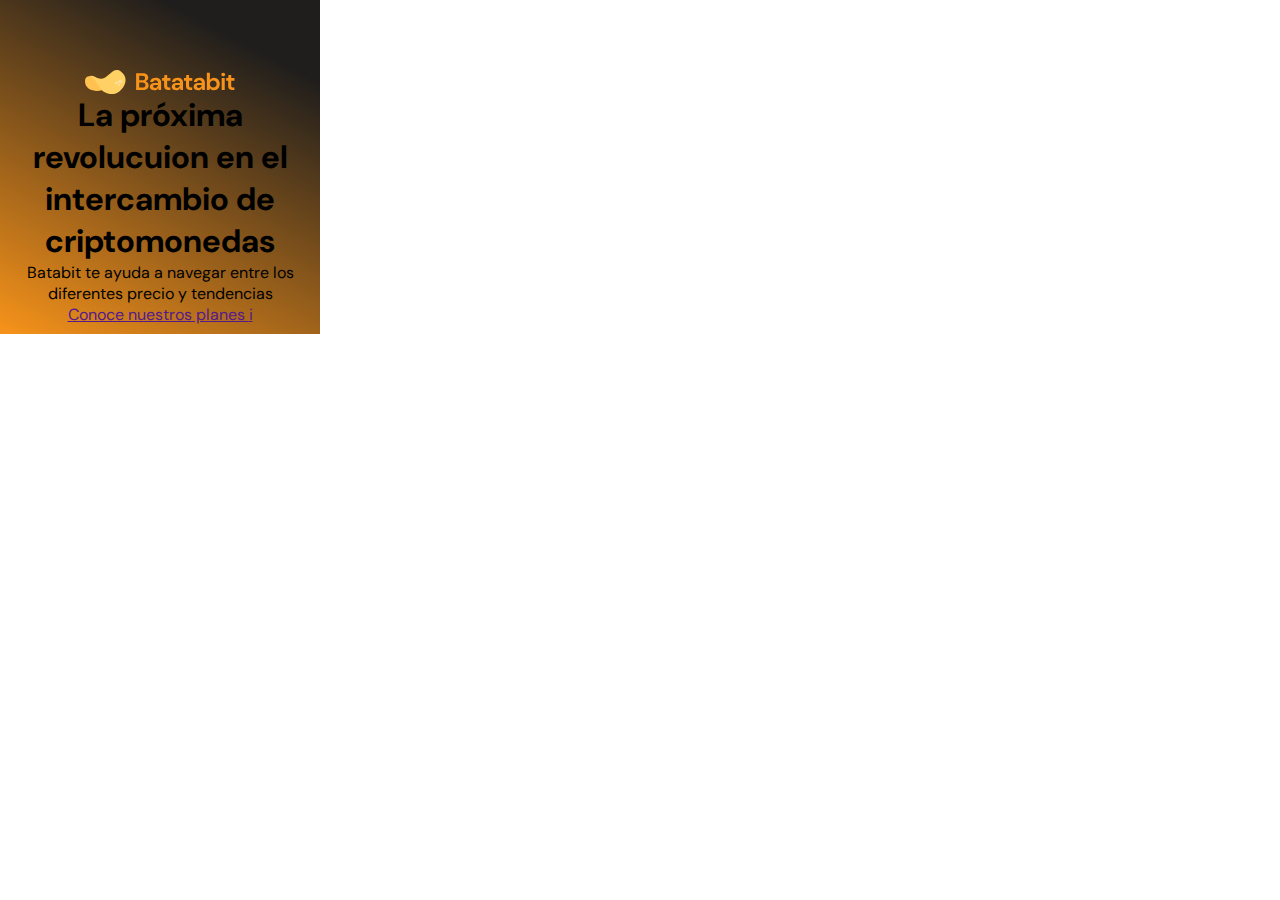
==== BataBitLandingPage/index.html @ ca4b7a17 "Add litle changes on header --landingPageBatabit" ====
<!DOCTYPE html>
<html lang="en">
<head>
    <meta charset="UTF-8">
    <meta http-equiv="X-UA-Compatible" content="IE=edge">
    <meta name="viewport" content="width=device-width, initial-scale=1.0">
    <title>BataBit</title>
    <link rel="stylesheet" href="./style/main.css">
    <link rel="preconnect" href="https://fonts.gstatic.com">
    <link href="https://fonts.googleapis.com/css2?family=DM+Sans:wght@400;500;700&family=Inter:wght@300;500&display=swap" rel="stylesheet">
    <link rel="stylesheet" href="./style/main.css">

</head>
<body>
    <header>
        <img src="./assets/icons/Group 19.svg" alt="">
        <div class="header--title-container">
            <h1>La próxima revolucuion en el intercambio de criptomonedas</h1>
            <p> Batabit te ayuda a navegar entre los diferentes precio y tendencias</p>
            <a href="" class="header--button-container">Conoce nuestros planes <span>i</span></a>
        </div>
    </header>
    <main>
        <section></section>
        <section></section>
        <section></section>
        <section></section>
    </main>
    <footer></footer>
</body>
</html>
---- BataBitLandingPage/style/main.css ----
/* Standard Styles 
    1. Placement
    2. Model box
    3. Tipography
    4. Visual stuff
    5. Others
*/
:root{
    --bitcoin-orange: #F7931A;
    --soft-orange:#FFE9D5;
    --secondary-blue:#1A9AF7;
    --soft-blue:#E7F5FF;
    --warm-black:#201E1C;
    --grey:#BABABA;
    --off-white:#FAF8F7;
    --just-white:#FFFFFF;
}

*{
    box-sizing: border-box;
    margin: 0;
    padding: 0;
}

html{
    font-size: 62.5%;
    font-family: 'DM Sans', sans-serif;;
}

body{
    font-size: 1.6rem;
}

header{
    position: relative;
    display: flex;
    flex-direction: column;
    justify-content: center;
    max-width: 320px;
    width: 100%;
    height: 334px;
    background: linear-gradient(207.8deg, #201E1C 16.69%, #F7931A 100%);
    text-align: center;
}
header img{
    width: 151px;
    height: 24px;
    margin-top: 60px;
    align-self: center;
}
---- BataBitLandingPage/style/main.css ----
/* Standard Styles 
    1. Placement
    2. Model box
    3. Tipography
    4. Visual stuff
    5. Others
*/
:root{
    --bitcoin-orange: #F7931A;
    --soft-orange:#FFE9D5;
    --secondary-blue:#1A9AF7;
    --soft-blue:#E7F5FF;
    --warm-black:#201E1C;
    --grey:#BABABA;
    --off-white:#FAF8F7;
    --just-white:#FFFFFF;
}

*{
    box-sizing: border-box;
    margin: 0;
    padding: 0;
}

html{
    font-size: 62.5%;
    font-family: 'DM Sans', sans-serif;;
}

body{
    font-size: 1.6rem;
}

header{
    position: relative;
    display: flex;
    flex-direction: column;
    justify-content: center;
    max-width: 320px;
    width: 100%;
    height: 334px;
    background: linear-gradient(207.8deg, #201E1C 16.69%, #F7931A 100%);
    text-align: center;
}
header img{
    width: 151px;
    height: 24px;
    margin-top: 60px;
    align-self: center;
}
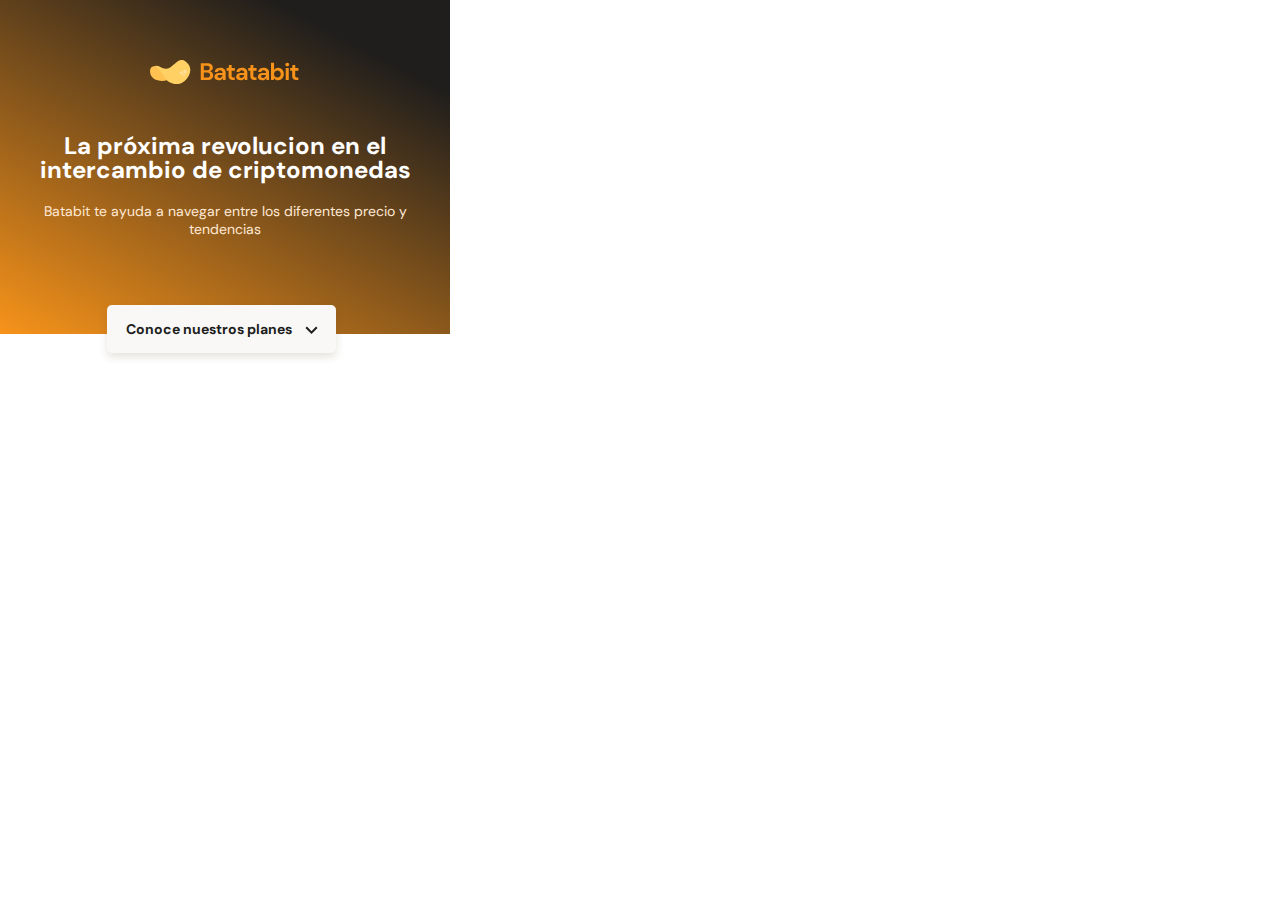
==== commit b7198df6: "header has finished, add all the styles --batabitLandingPage" ====
--- a/BataBitLandingPage/index.html
+++ b/BataBitLandingPage/index.html
@@ -15,9 +15,9 @@
     <header>
         <img src="./assets/icons/Group 19.svg" alt="">
         <div class="header--title-container">
-            <h1>La próxima revolucuion en el intercambio de criptomonedas</h1>
+            <h1>La próxima revolucion en el intercambio de criptomonedas</h1>
             <p> Batabit te ayuda a navegar entre los diferentes precio y tendencias</p>
-            <a href="" class="header--button-container">Conoce nuestros planes <span>i</span></a>
+            <a href="" class="header--button">Conoce nuestros planes <span></span></a>
         </div>
     </header>
     <main>
--- a/BataBitLandingPage/style/main.css
+++ b/BataBitLandingPage/style/main.css
@@ -36,15 +36,70 @@
     display: flex;
     flex-direction: column;
     justify-content: center;
-    max-width: 320px;
+    max-width: 450px;
     width: 100%;
     height: 334px;
     background: linear-gradient(207.8deg, #201E1C 16.69%, #F7931A 100%);
     text-align: center;
 }
 header img{
-    width: 151px;
+    width: 150px;
     height: 24px;
     margin-top: 60px;
     align-self: center;
 }
+
+.header--title-container{
+    width: 90%;
+    min-width: 288px;
+    max-width: 900px;
+    height: 218px;
+    margin-top: 50px;
+    text-align: center;
+    align-self: center;
+}
+
+.header--title-container h1{
+    font-size: 2.4rem;
+    font-weight: bold;
+    line-height: 2.4rem;
+    color: var(--just-white);
+}
+
+.header--title-container p{
+    margin-top: 20px;
+    font-size: 1.4rem;
+    line-height: 1.8rem;
+    color: var(--soft-orange);
+}
+
+.header--title-container .header--button{
+    position: absolute;
+    left: calc(50% - 118px);
+    top: 270px;
+    display: block;
+    margin-top: 35px;
+    padding: 15px;
+    width: 229px;
+    height: 48px;
+    background-color: var(--off-white);
+    box-shadow: 0px 4px 8px rgba(89,73,30,0.16);
+    border: none;
+    border-radius: 5px;
+    font-size: 1.4rem;
+    font-weight: bold;
+    text-decoration: none;
+    color: var(--warm-black);
+}
+
+.header--button span{
+    display: inline-block;
+    width: 13px;
+    height: 8px;
+    margin-left: 10px;
+    background-image: url('../assets/icons/buttondown.svg ');
+}
+
+
+
+
--- a/BataBitLandingPage/style/main.css
+++ b/BataBitLandingPage/style/main.css
@@ -36,15 +36,70 @@
     display: flex;
     flex-direction: column;
     justify-content: center;
-    max-width: 320px;
+    max-width: 450px;
     width: 100%;
     height: 334px;
     background: linear-gradient(207.8deg, #201E1C 16.69%, #F7931A 100%);
     text-align: center;
 }
 header img{
-    width: 151px;
+    width: 150px;
     height: 24px;
     margin-top: 60px;
     align-self: center;
 }
+
+.header--title-container{
+    width: 90%;
+    min-width: 288px;
+    max-width: 900px;
+    height: 218px;
+    margin-top: 50px;
+    text-align: center;
+    align-self: center;
+}
+
+.header--title-container h1{
+    font-size: 2.4rem;
+    font-weight: bold;
+    line-height: 2.4rem;
+    color: var(--just-white);
+}
+
+.header--title-container p{
+    margin-top: 20px;
+    font-size: 1.4rem;
+    line-height: 1.8rem;
+    color: var(--soft-orange);
+}
+
+.header--title-container .header--button{
+    position: absolute;
+    left: calc(50% - 118px);
+    top: 270px;
+    display: block;
+    margin-top: 35px;
+    padding: 15px;
+    width: 229px;
+    height: 48px;
+    background-color: var(--off-white);
+    box-shadow: 0px 4px 8px rgba(89,73,30,0.16);
+    border: none;
+    border-radius: 5px;
+    font-size: 1.4rem;
+    font-weight: bold;
+    text-decoration: none;
+    color: var(--warm-black);
+}
+
+.header--button span{
+    display: inline-block;
+    width: 13px;
+    height: 8px;
+    margin-left: 10px;
+    background-image: url('../assets/icons/buttondown.svg ');
+}
+
+
+
+
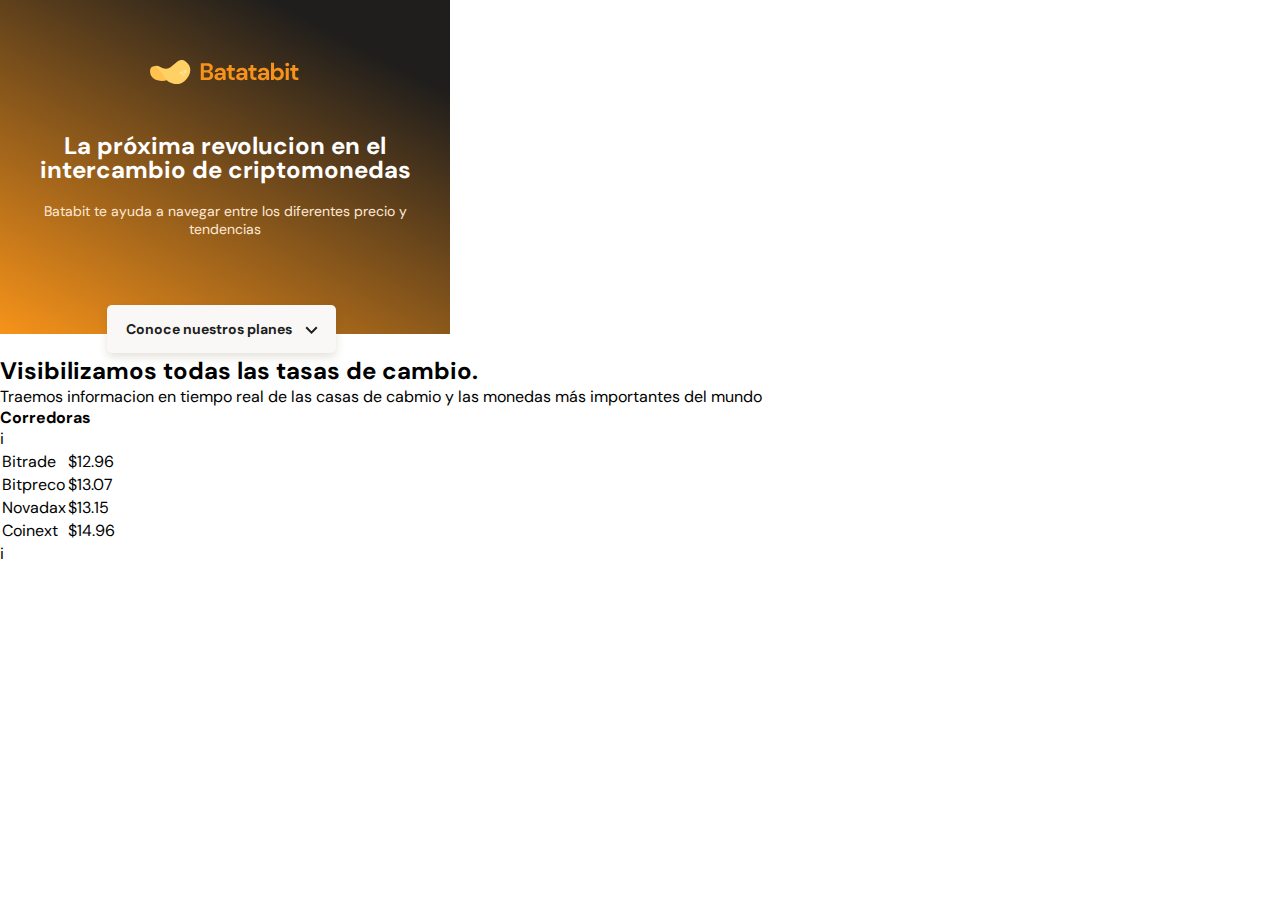
==== commit d4f69262: "Se agrego todo el esqueleto de html de la pagina de tasas --batabitLandingPage" ====
--- a/BataBitLandingPage/index.html
+++ b/BataBitLandingPage/index.html
@@ -21,7 +21,35 @@
         </div>
     </header>
     <main>
-        <section></section>
+        <section class="main--tasas_container">
+            <img class="tasas--imagen" src="" alt="">
+            <h2>Visibilizamos todas las tasas de cambio.</h2>
+            <p>Traemos informacion en tiempo real de las casas de cabmio y las monedas más importantes del mundo</p>
+
+            <div>
+                <h4>Corredoras</h4>
+                <span>i</span>
+                <table>
+                    <tr>
+                        <td>Bitrade</td>
+                        <td>$12.96</td>
+                    </tr> 
+                    <tr>
+                        <td>Bitpreco</td>
+                        <td>$13.07</td>
+                    </tr>
+                    <tr>
+                        <td>Novadax</td>
+                        <td>$13.15</td>
+                    </tr> 
+                    <tr>
+                        <td>Coinext</td>
+                        <td>$14.96</td>
+                    </tr>  
+                </table>
+                <span>i</span>
+            </div>
+        </section>
         <section></section>
         <section></section>
         <section></section>
--- a/BataBitLandingPage/style/main.css
+++ b/BataBitLandingPage/style/main.css
@@ -100,6 +100,12 @@
     background-image: url('../assets/icons/buttondown.svg ');
 }
 
+main{
+    width: 100%;
+    /* height: 500px; */
+    /* background-color: var(--off-white); */
+}
 
 
 
+
--- a/BataBitLandingPage/style/main.css
+++ b/BataBitLandingPage/style/main.css
@@ -100,6 +100,12 @@
     background-image: url('../assets/icons/buttondown.svg ');
 }
 
+main{
+    width: 100%;
+    /* height: 500px; */
+    /* background-color: var(--off-white); */
+}
 
 
 
+
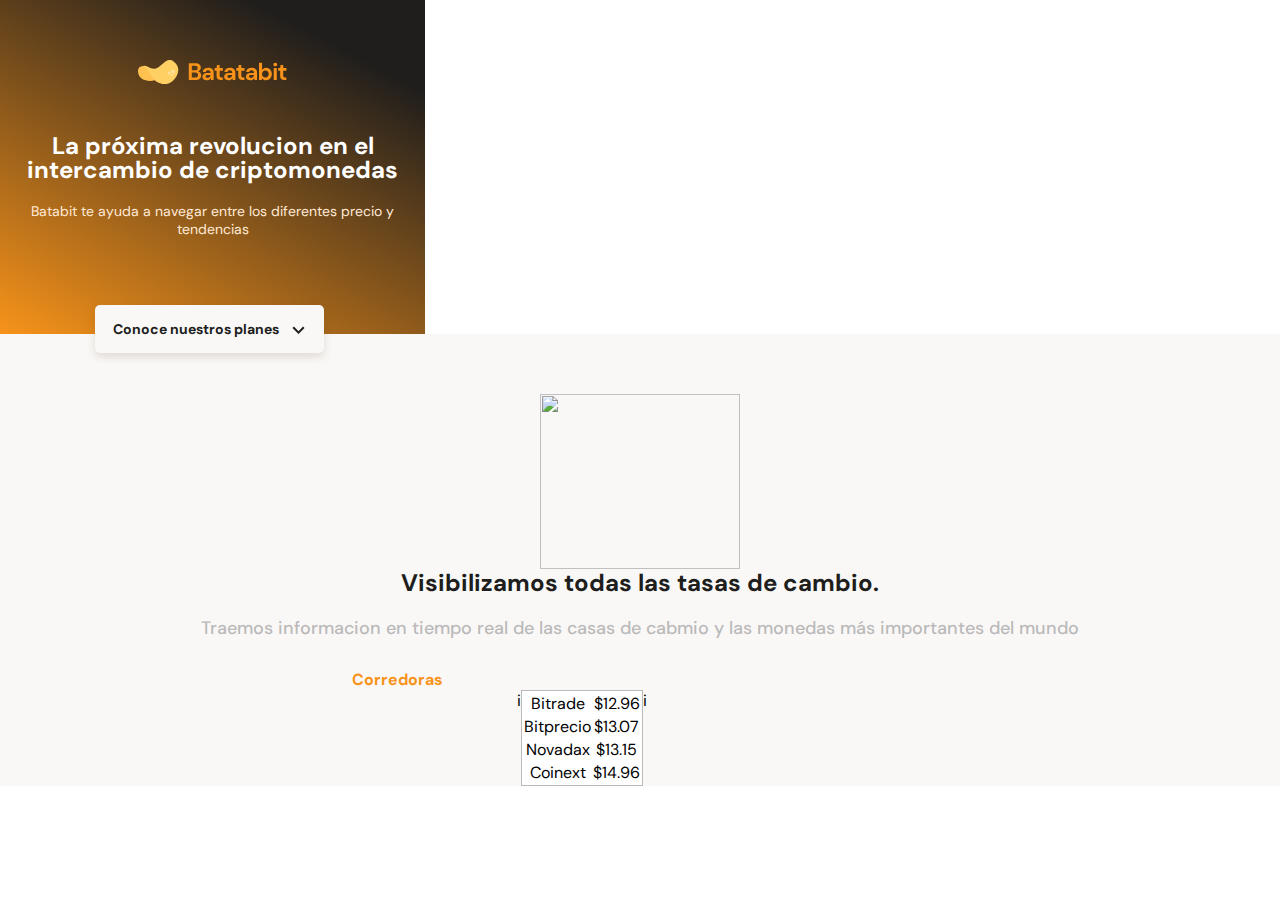
==== commit 512fffc9: "Se agrego diseño del titulo y del texto de la section de tasas --batabitLandingPage" ====
--- a/BataBitLandingPage/index.html
+++ b/BataBitLandingPage/index.html
@@ -21,33 +21,34 @@
         </div>
     </header>
     <main>
-        <section class="main--tasas_container">
-            <img class="tasas--imagen" src="" alt="">
-            <h2>Visibilizamos todas las tasas de cambio.</h2>
-            <p>Traemos informacion en tiempo real de las casas de cabmio y las monedas más importantes del mundo</p>
-
-            <div>
+        <section class="main-tasas_container">
+            <img class="main-tasas_imagen" src="./assets/images/Bitcoin.svg" alt="">
+            <div class="main-content_tasas">
+                <h2>Visibilizamos todas las     tasas de cambio.</h2>
+                <p>Traemos informacion en   tiempo real de las casas de   cabmio y las monedas más  importantes del mundo</p>
                 <h4>Corredoras</h4>
-                <span>i</span>
-                <table>
-                    <tr>
-                        <td>Bitrade</td>
-                        <td>$12.96</td>
-                    </tr> 
-                    <tr>
-                        <td>Bitpreco</td>
-                        <td>$13.07</td>
-                    </tr>
-                    <tr>
-                        <td>Novadax</td>
-                        <td>$13.15</td>
-                    </tr> 
-                    <tr>
-                        <td>Coinext</td>
-                        <td>$14.96</td>
-                    </tr>  
-                </table>
-                <span>i</span>
+                <div class="tasas-table">
+                    <span>i</span>
+                    <table>
+                        <tr>
+                            <td>Bitrade</td>
+                            <td>$12.96</td>
+                        </tr> 
+                        <tr>
+                            <td>Bitprecio</td>
+                            <td>$13.07</td>
+                        </tr>
+                        <tr>
+                            <td>Novadax</td>
+                            <td>$13.15</td>
+                        </tr> 
+                        <tr>
+                            <td>Coinext</td>
+                            <td>$14.96</td>
+                        </tr>  
+                    </table>
+                    <span>i</span>
+                </div>
             </div>
         </section>
         <section></section>
--- a/BataBitLandingPage/style/main.css
+++ b/BataBitLandingPage/style/main.css
@@ -36,7 +36,7 @@
     display: flex;
     flex-direction: column;
     justify-content: center;
-    max-width: 450px;
+    max-width: 425px;
     width: 100%;
     height: 334px;
     background: linear-gradient(207.8deg, #201E1C 16.69%, #F7931A 100%);
@@ -90,6 +90,7 @@
     font-weight: bold;
     text-decoration: none;
     color: var(--warm-black);
+    z-index: 1;
 }
 
 .header--button span{
@@ -101,11 +102,75 @@
 }
 
 main{
+    display: flex;
+    flex-direction: column;
     width: 100%;
-    /* height: 500px; */
+    min-width: 320px;
+    height: auto;
     /* background-color: var(--off-white); */
+}
+
+.main-tasas_container{
+    position: relative;
+    display: flex;
+    flex-direction: column;
+    text-align: center;
+    width:100%;
+    background-color: var(--off-white);
+}
+
+.main-tasas_container .main-tasas_imagen{
+    width: 200px;
+    height: 175px;
+    align-self: center;
+    margin-top: 60px;
+}
+
+.main-tasas_container .main-content_tasas{
+    display: flex;
+    flex-direction: column;
+    width: 90%;
+    align-self: center;  
+}
+
+.main-content_tasas h2{
+    font-size: 2.4rem;
+    line-height: 2.8rem;
+    color: var(--warm-black);
+}
+
+.main-content_tasas p{
+    margin-top: 20px;
+    line-height: 2.2rem;
+    font-size: 1.8rem;
+    font-weight: 500;
+    color: var(--grey);
+}
+
+.main-content_tasas h4{
+    width: 50%;
+    margin-top: 30px;
+    align-self: center;
+    text-align: start;
+    color: var(--bitcoin-orange);
+}
+
+.main-content_tasas .tasas-table{
+    display: flex;
+    width: 90%;
+    justify-content: center;
+}
+
+.tasas-table table
+{ 
+    background-color: var(--just-white);
+    border: .2px solid var(--grey);
+}
+.tasas-table i{
+    height: auto;
 }
 
 
 
 
+
--- a/BataBitLandingPage/style/main.css
+++ b/BataBitLandingPage/style/main.css
@@ -36,7 +36,7 @@
     display: flex;
     flex-direction: column;
     justify-content: center;
-    max-width: 450px;
+    max-width: 425px;
     width: 100%;
     height: 334px;
     background: linear-gradient(207.8deg, #201E1C 16.69%, #F7931A 100%);
@@ -90,6 +90,7 @@
     font-weight: bold;
     text-decoration: none;
     color: var(--warm-black);
+    z-index: 1;
 }
 
 .header--button span{
@@ -101,11 +102,75 @@
 }
 
 main{
+    display: flex;
+    flex-direction: column;
     width: 100%;
-    /* height: 500px; */
+    min-width: 320px;
+    height: auto;
     /* background-color: var(--off-white); */
+}
+
+.main-tasas_container{
+    position: relative;
+    display: flex;
+    flex-direction: column;
+    text-align: center;
+    width:100%;
+    background-color: var(--off-white);
+}
+
+.main-tasas_container .main-tasas_imagen{
+    width: 200px;
+    height: 175px;
+    align-self: center;
+    margin-top: 60px;
+}
+
+.main-tasas_container .main-content_tasas{
+    display: flex;
+    flex-direction: column;
+    width: 90%;
+    align-self: center;  
+}
+
+.main-content_tasas h2{
+    font-size: 2.4rem;
+    line-height: 2.8rem;
+    color: var(--warm-black);
+}
+
+.main-content_tasas p{
+    margin-top: 20px;
+    line-height: 2.2rem;
+    font-size: 1.8rem;
+    font-weight: 500;
+    color: var(--grey);
+}
+
+.main-content_tasas h4{
+    width: 50%;
+    margin-top: 30px;
+    align-self: center;
+    text-align: start;
+    color: var(--bitcoin-orange);
+}
+
+.main-content_tasas .tasas-table{
+    display: flex;
+    width: 90%;
+    justify-content: center;
+}
+
+.tasas-table table
+{ 
+    background-color: var(--just-white);
+    border: .2px solid var(--grey);
+}
+.tasas-table i{
+    height: auto;
 }
 
 
 
 
+
